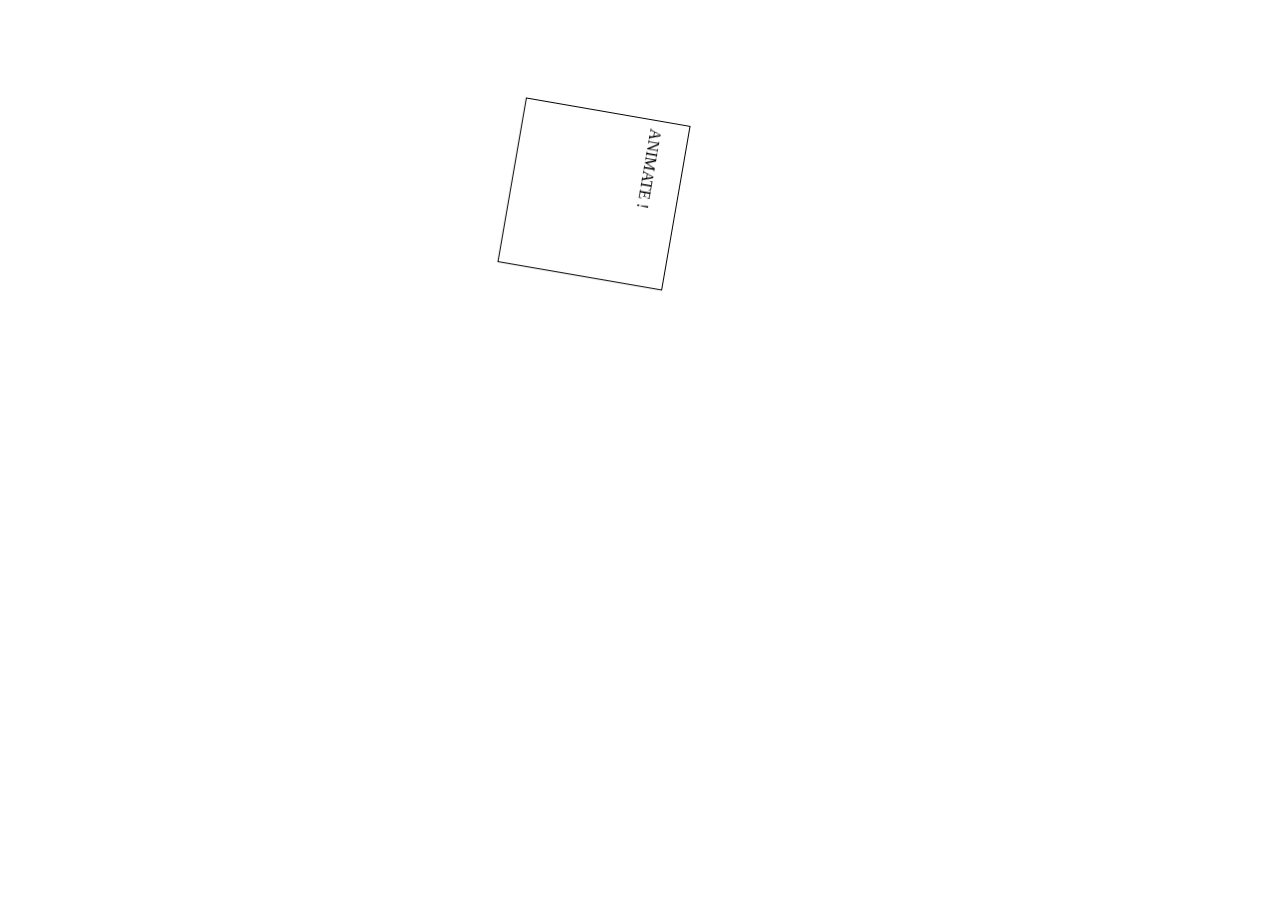
==== demo/animate/index.html @ 6a2c93eb "Last work drag/ matrix" ====
<html>
	<head>
		<script src="http://code.jquery.com/jquery-1.9.1.min.js"></script>
	</head>
<body>
	<style>
		.anim { 
			position: absolute;
			margin: 10px;
			left: 100px;
			top: 305px;
			z-index: 100;
			width: 150px; 
			height: 150px; 
			padding: 0.5em; 
			border: 1px solid black; 
			/*-webkit-transform: rotate(90deg);*/
		}
	</style>

	<div id="0" class="anim">
  		<p>ANIMATE !</p>
	</div>
	
	<script>
	(function () {
		
		//EVENTS
		$.events = {
			click: 'click',
			mousedown: 'mousedown',
			mouseup: 'mouseup',
			mousemove: 'mousemove'
		};
		$.touchEvents = {
			click: 'click',
			mousedown: 'touchstart',
			mouseup: 'touchend',
			mousemove: 'touchmove'
		};

		var tablet = navigator.userAgent.match(/(iPhone|iPod|iPad|Android)/i);
		if(tablet){
			$.events = $.extend($.events, $.touchEvents);
		}

		$('body').bind($.events.mousemove, function(e){
			e.preventDefault();
			return false;
		});
	})();
	</script>
	
	<script src="jquery.animate-enhanced.js"></script>
	<script src="matrix.js"></script>
	<script>
		
		//var ori = $('#0').css('WebkitTransform');
		//var m = new Matrix(ori);
		
		$('.anim').css({
			WebkitTransform: 'rotate(90deg) scale(1.1) translateZ(1px) '
		});
		$('.anim').animate({left: 500, top: 100, rotate: 100}, 1000, 'linear');
	</script>
</body>
</html>
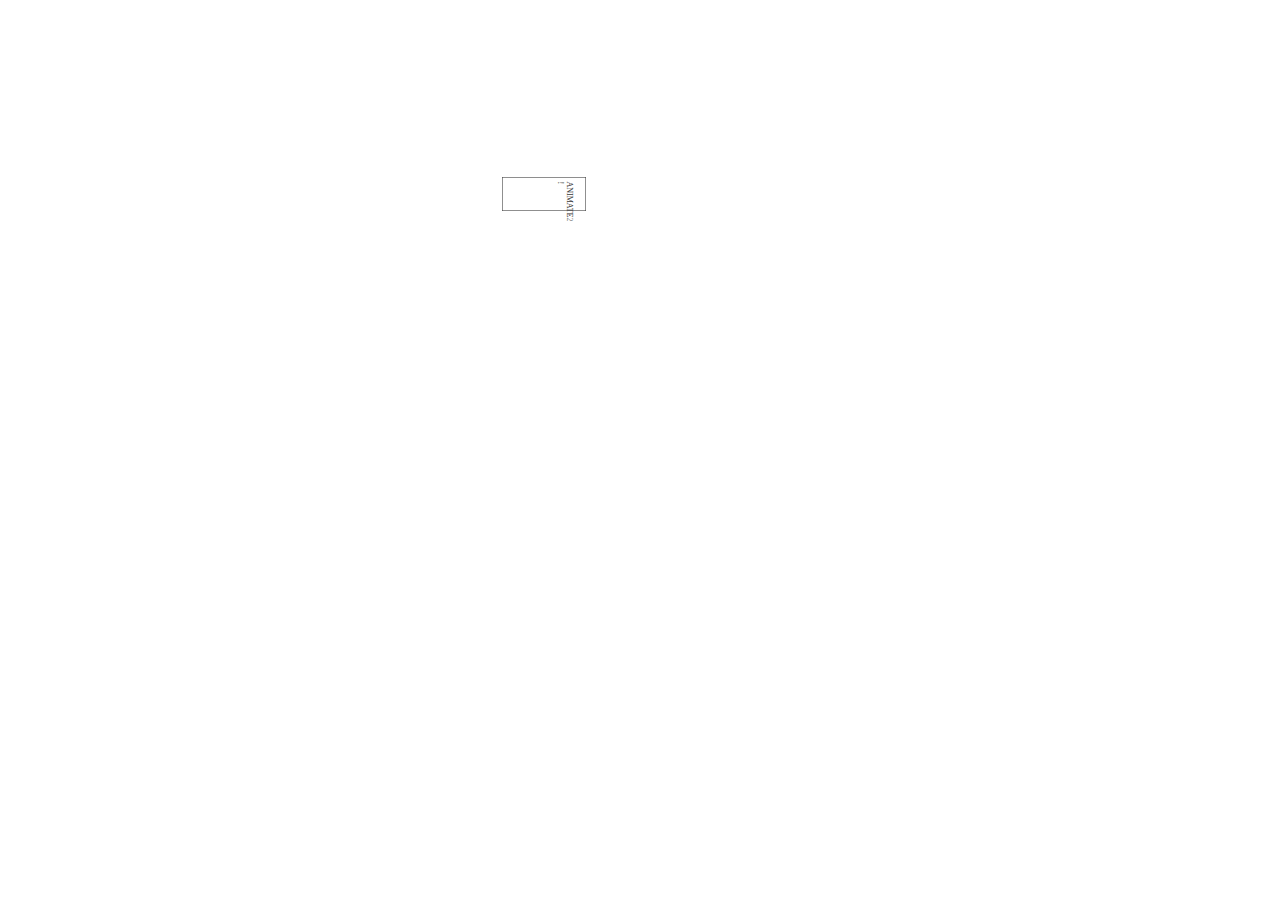
==== commit 0059e179: "Upd" ====
--- a/demo/animate/index.html
+++ b/demo/animate/index.html
@@ -14,54 +14,42 @@
 			height: 150px; 
 			padding: 0.5em; 
 			border: 1px solid black; 
-			/*-webkit-transform: rotate(90deg);*/
+			-webkit-transform: rotate(-10deg) scale(1.1);
+		}
+		#ab{
+			left: 400px;	
 		}
 	</style>
 
 	<div id="0" class="anim">
   		<p>ANIMATE !</p>
 	</div>
+	<div id="ab" class="anim">
+  		<p>ANIMATE2 !</p>
+	</div>
+
+	<script src="enhancedTransform.js"></script>
+	<script src="transform.js"></script>
 	
 	<script>
-	(function () {
+		$('.anim').animate({
+				left: 500, 
+				top: 100, 
+				rotate: 90, 
+				opacity: 0.5, 
+				width: 50, 
+				scale:0.5
+			}, 5000, 'linear', function(){ 
+				$(this).animate({opacity: 0}, 500, 'linear');
+		});
 		
-		//EVENTS
-		$.events = {
-			click: 'click',
-			mousedown: 'mousedown',
-			mouseup: 'mouseup',
-			mousemove: 'mousemove'
-		};
-		$.touchEvents = {
-			click: 'click',
-			mousedown: 'touchstart',
-			mouseup: 'touchend',
-			mousemove: 'touchmove'
-		};
-
-		var tablet = navigator.userAgent.match(/(iPhone|iPod|iPad|Android)/i);
-		if(tablet){
-			$.events = $.extend($.events, $.touchEvents);
-		}
-
-		$('body').bind($.events.mousemove, function(e){
-			e.preventDefault();
-			return false;
-		});
-	})();
-	</script>
-	
-	<script src="jquery.animate-enhanced.js"></script>
-	<script src="matrix.js"></script>
-	<script>
-		
-		//var ori = $('#0').css('WebkitTransform');
-		//var m = new Matrix(ori);
-		
-		$('.anim').css({
-			WebkitTransform: 'rotate(90deg) scale(1.1) translateZ(1px) '
-		});
-		$('.anim').animate({left: 500, top: 100, rotate: 100}, 1000, 'linear');
+		setTimeout(function(){ 
+			$('.anim').pause();
+			
+			setTimeout(function(){		 
+				$('.anim').play();	
+			}, 500);
+		 }, 2500);
 	</script>
 </body>
 </html>	